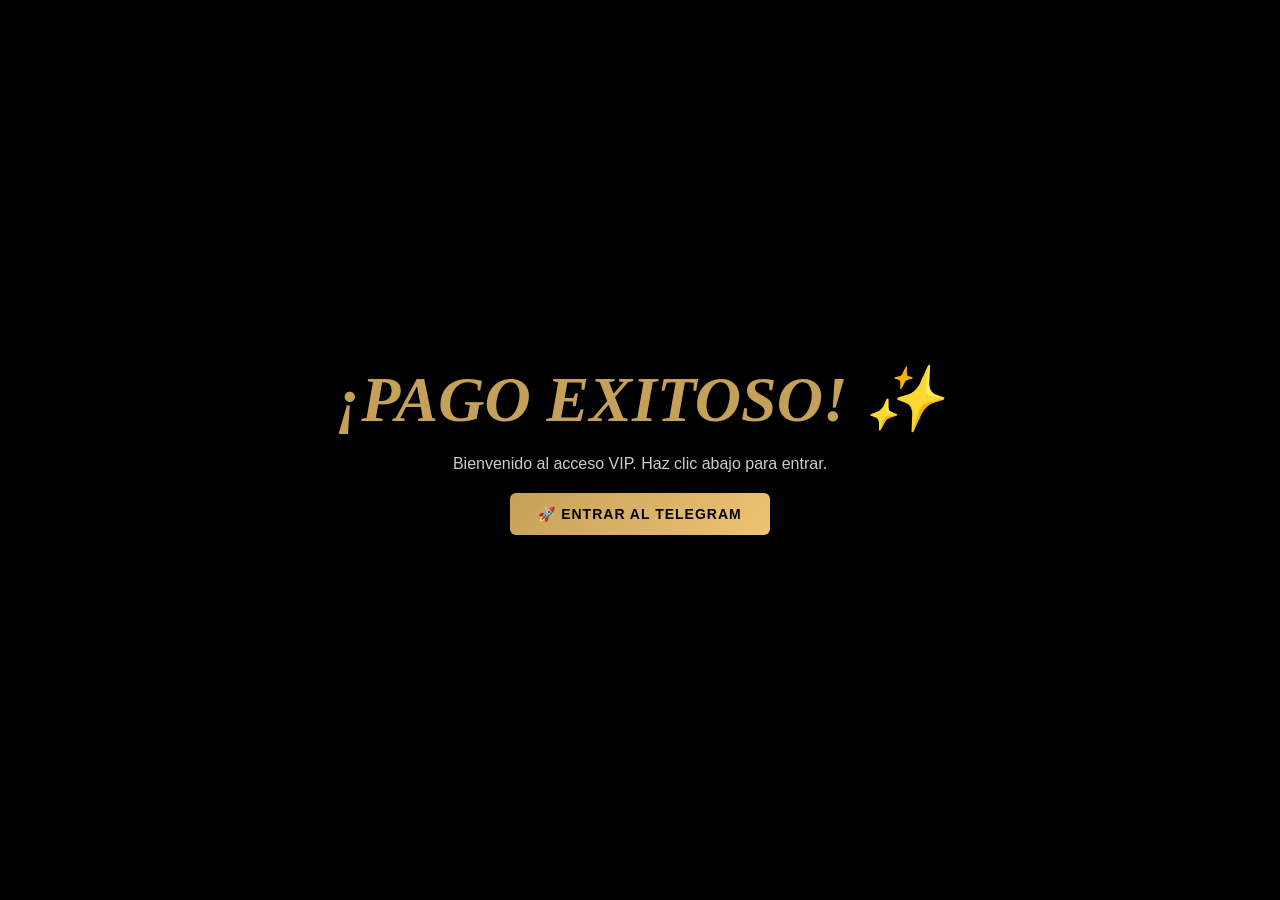
==== gracias.html @ d8bb5eb7 "Create gracias.html" ====
<!DOCTYPE html>
<html lang="es">
<head>
    <meta charset="UTF-8">
    <meta name="viewport" content="width=device-width, initial-scale=1.0">
    <title>Acceso Confirmado</title>
    <link rel="stylesheet" href="style.css">
</head>

<body style="display:flex; justify-content:center; align-items:center; height:100vh; text-align:center;">

    <div>
        <h1 class="gold-italic">¡PAGO EXITOSO! ✨</h1>

        <p style="color:#ccc; margin:20px 0;">
            Bienvenido al acceso VIP. Haz clic abajo para entrar.
        </p>

        <a href="https://t.me/+fI2PpCrHjd82ODEx" class="btn-main">
            🚀 ENTRAR AL TELEGRAM
        </a>
    </div>

</body>
</html>
---- style.css ----
* { margin: 0; padding: 0; box-sizing: border-box; }

/* VARIABLES (CLAVE PARA CONSISTENCIA) */
:root {
    --gold: #c5a059;
    --gold-light: #eec373;
    --bg-black: #000;
    --bg-dark: #0a0a0a;
    --text-gray: #bfbfbf;
}

/* BASE */
body { 
    background-color: var(--bg-black); 
    color: white; 
    font-family: 'Montserrat', sans-serif; 
    scroll-behavior: smooth;
}

/* HERO */
.hero {
    background: linear-gradient(rgba(0,0,0,0.55), rgba(0,0,0,0.75)), 
                url('./fondopagina.jpeg') center/cover no-repeat;
    height: 100vh;
    display: flex;
    flex-direction: column;
    align-items: center;
    justify-content: center;
    text-align: center;
    padding: 20px;
}

/* TEXTOS */
.pre-title { 
    color: var(--gold); 
    letter-spacing: 4px; 
    font-size: 13px; 
    margin-bottom: 20px; 
    font-weight: bold; 
}

h1 { 
    font-family: 'Playfair Display', serif; 
    font-size: clamp(2.5rem, 6vw, 4rem);
    line-height: 1.1; 
    margin-bottom: 20px; 
}

.white-text { color: #fff; }

.gold-italic { 
    color: var(--gold); 
    font-style: italic; 
    font-family: 'Playfair Display', serif; 
}

.tagline { 
    font-size: 18px; 
    max-width: 700px; 
    color: #d1d1d1; /* gris elegante */
    margin-bottom: 30px; 
    font-weight: 300; 
    font-family: 'Playfair Display', serif; /* tipografía más premium */
    letter-spacing: 0.5px;
}

/* BOTÓN PRINCIPAL */
.btn-main {
    display: inline-flex;
    justify-content: center;
    align-items: center;
    gap: 8px;
    line-height: 1;


    width: auto;
    margin: 0 auto;

    background: linear-gradient(135deg, var(--gold), var(--gold-light));
    color: black;

    padding: 14px 28px; /* 👈 más compacto */
    text-decoration: none;

    font-weight: bold;
    text-transform: uppercase;
    letter-spacing: 1px;
    font-size: 14px;

    border-radius: 6px;
    transition: all 0.3s ease;
}

.btn-main:hover {
    box-shadow: 0 0 30px rgba(197, 160, 89, 0.7);
    transform: translateY(-3px);
}

/* SECCIÓN FEATURES */
.features {
    display: flex;
    justify-content: center;
    gap: 30px;
    padding: 100px 20px;
    flex-wrap: wrap;
}

.feature-box {
    background: #111;
    padding: 40px;
    max-width: 300px;
    text-align: center;
    border: 1px solid rgba(197,160,89,0.1);
    transition: all 0.3s ease;
}

.feature-box:hover {
    border-color: var(--gold);
    transform: translateY(-5px);
}

.feature-box h3 {
    margin: 20px 0;
    font-family: 'Playfair Display', serif;
}

.feature-box p {
    color: var(--text-gray);
    font-size: 14px;
}

/* CHECKOUT */
.checkout-container { 
    background-color: var(--bg-black); 
    padding: 120px 20px; 
    display: flex; 
    justify-content: center; 
}

.checkout-box {
    background: var(--bg-dark);
    padding: 50px;
    border-radius: 10px;
    border: 1px solid rgba(197,160,89,0.2);
    width: 100%;
    max-width: 600px;
    display: flex;
    flex-direction: column;
}

/* TITULOS */
.panel-title { 
    font-family: 'Playfair Display', serif; 
    font-size: 38px; 
    margin-bottom: 15px; 
    text-align: center;
}

.panel-subtitle { 
    color: var(--text-gray); 
    margin-bottom: 40px; 
    text-align: center;
}

.gold-price { 
    color: var(--gold); 
    font-weight: bold; 
}

/* INPUTS */
.input-group { margin-bottom: 25px; }

.input-group label { 
    display: block; 
    font-size: 12px; 
    letter-spacing: 2px; 
    margin-bottom: 10px; 
    color: #aaa;
}

.input-group input {
    width: 100%;
    background-color: #111;
    border: 1px solid rgba(197,160,89,0.3);
    padding: 15px;
    color: #fff;
    outline: none;
    border-radius: 5px;
}

/* BOTÓN BASE (SE MANTIENE PARA OTROS USOS) */
.btn-step-1 {
    width: 100%;
}

/* 🔥 BOTÓN CORREGIDO */
#payBtn {
    display: inline-flex;
    justify-content: center;
    align-items: center;
    gap: 8px;

    width: auto !important;        /* 👈 rompe el 100% */
    margin: 25px auto 0;

    background: linear-gradient(135deg, #c5a059, #eec373);
    color: #000;
    border: none;

    padding: 12px 20px;
    font-weight: bold;
    letter-spacing: 1px;
    font-size: 13px;
    text-transform: uppercase;

    cursor: pointer;
    border-radius: 6px;
    transition: all 0.3s ease;
}

/* HOVER */
#payBtn:hover {
    box-shadow: 0 0 25px rgba(197, 160, 89, 0.6);
    transform: translateY(-2px);
}

/* ACTIVE */
#payBtn:active {
    transform: scale(0.98);
}

/* DISABLED */
#payBtn:disabled {
    background: #444;
    color: #aaa;
    cursor: not-allowed;
    box-shadow: none;
}
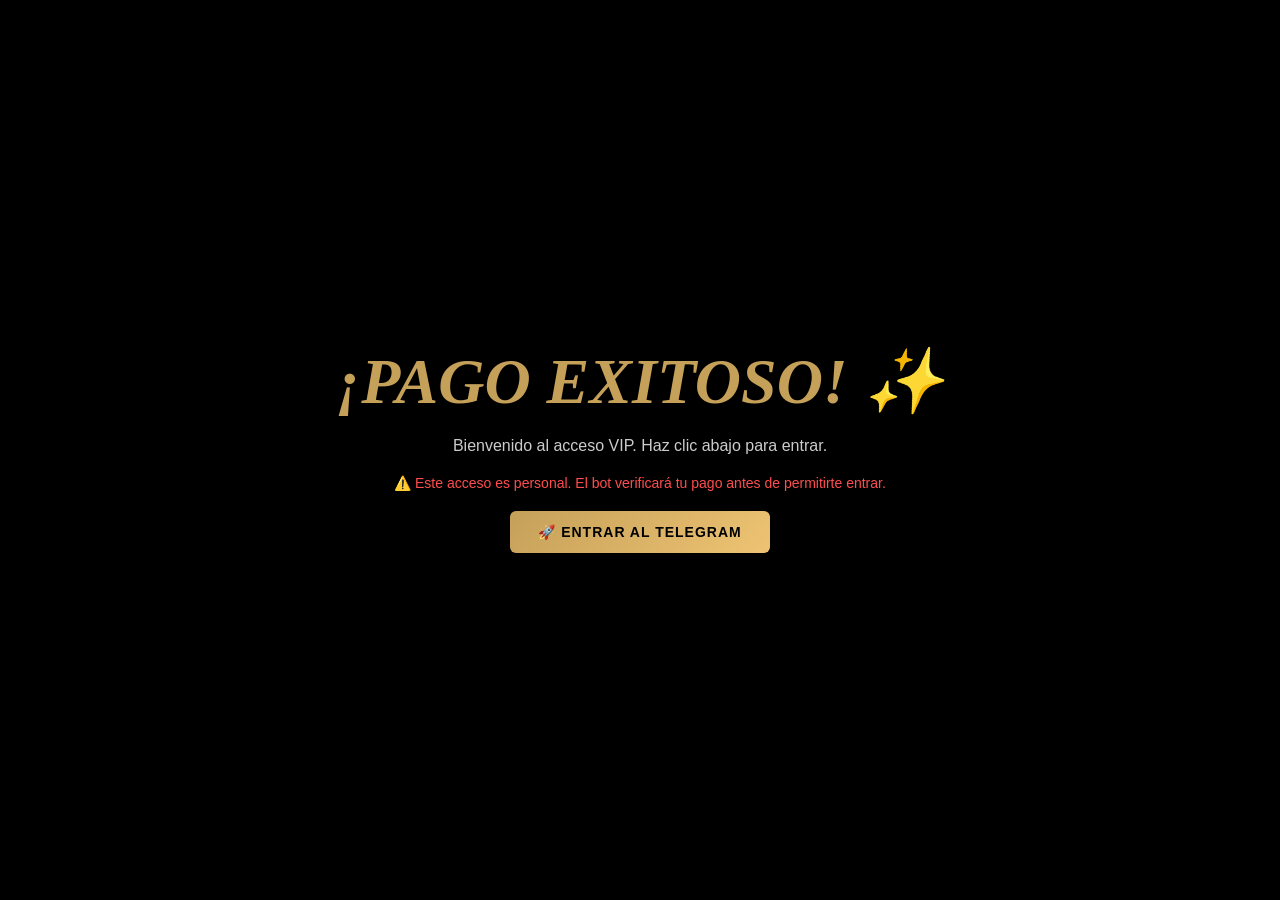
==== commit a1e02ddc: "Update gracias.html" ====
--- a/gracias.html
+++ b/gracias.html
@@ -15,8 +15,11 @@
         <p style="color:#ccc; margin:20px 0;">
             Bienvenido al acceso VIP. Haz clic abajo para entrar.
         </p>
-
-        <a href="https://t.me/+fI2PpCrHjd82ODEx" class="btn-main">
+ <!-- ⚠️ MENSAJE IMPORTANTE -->
+    <p style="color:#ff4d4d; font-size:14px; margin-bottom:20px;">
+        ⚠️ Este acceso es personal. El bot verificará tu pago antes de permitirte entrar.
+    </p>
+        <a href="https://t.me/+8_BzJZL6PrE4YjA5" class="btn-main">
             🚀 ENTRAR AL TELEGRAM
         </a>
     </div>
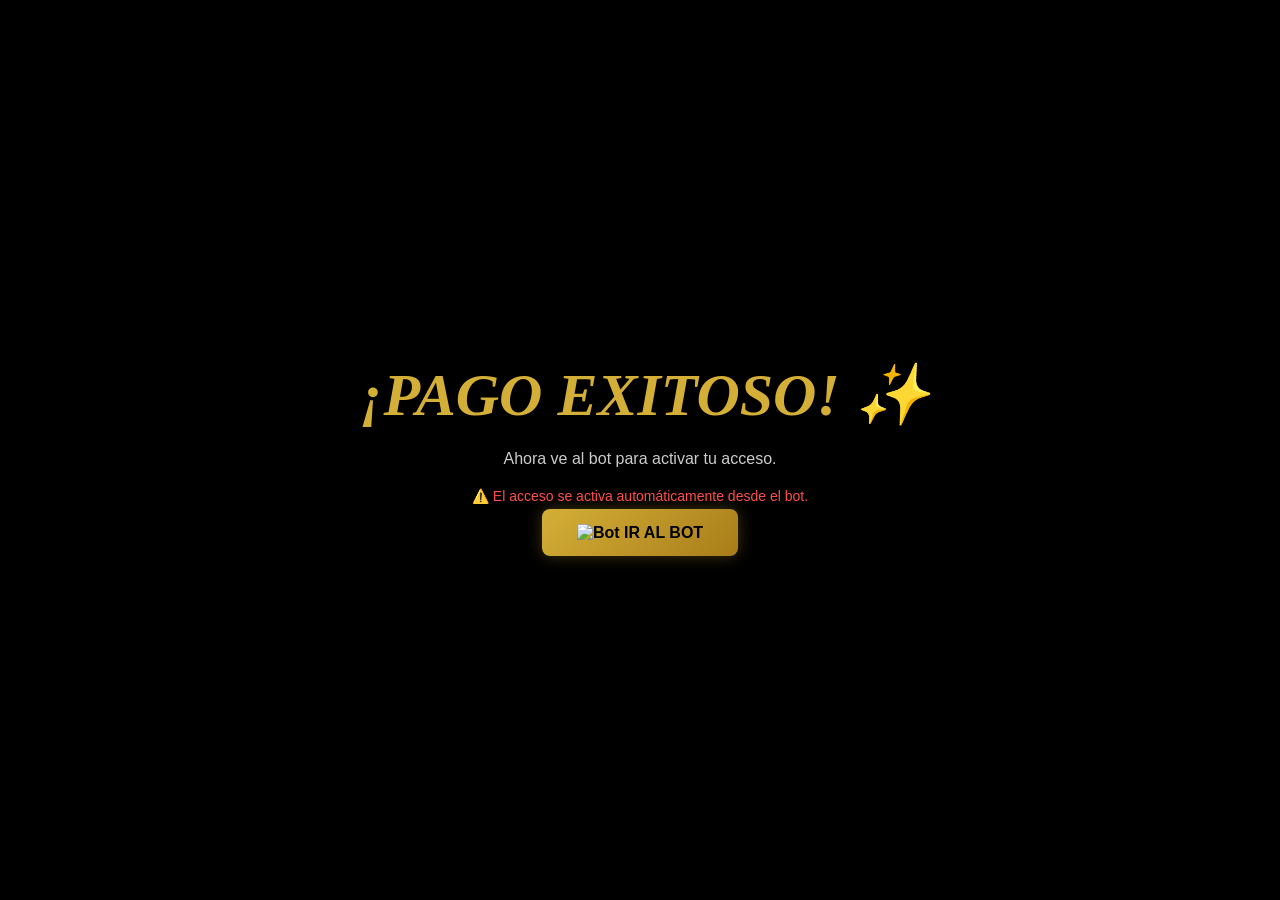
==== commit 8ea67f99: "Update gracias.html" ====
--- a/gracias.html
+++ b/gracias.html
@@ -13,15 +13,17 @@
         <h1 class="gold-italic">¡PAGO EXITOSO! ✨</h1>
 
         <p style="color:#ccc; margin:20px 0;">
-            Bienvenido al acceso VIP. Haz clic abajo para entrar.
+            Ahora ve al bot para activar tu acceso.
         </p>
- <!-- ⚠️ MENSAJE IMPORTANTE -->
-    <p style="color:#ff4d4d; font-size:14px; margin-bottom:20px;">
-        ⚠️ Este acceso es personal. El bot verificará tu pago antes de permitirte entrar.
-    </p>
-        <a href="https://t.me/+8_BzJZL6PrE4YjA5" class="btn-main">
-            🚀 ENTRAR AL TELEGRAM
-        </a>
+
+        <p style="color:#ff4d4d; font-size:14px; margin-bottom:20px;">
+            ⚠️ El acceso se activa automáticamente desde el bot.
+        </p>
+
+       <a href="https://t.me/CarolinaHerrera_VIP_bot" class="btn-main">
+    <img src="botardo.png" alt="Bot" class="icon-bot">
+    IR AL BOT
+</a>
     </div>
 
 </body>
--- a/style.css
+++ b/style.css
@@ -1,5 +1,8 @@
-* { margin: 0; padding: 0; box-sizing: border-box; }
-
+* {
+    margin: 0;
+    padding: 0;
+    box-sizing: border-box;
+}
 /* VARIABLES (CLAVE PARA CONSISTENCIA) */
 :root {
     --gold: #c5a059;
@@ -9,230 +12,235 @@
     --text-gray: #bfbfbf;
 }
 
-/* BASE */
-body { 
-    background-color: var(--bg-black); 
-    color: white; 
-    font-family: 'Montserrat', sans-serif; 
-    scroll-behavior: smooth;
+body {
+    background: #000;
+    color: #fff;
+    font-family: 'Inter', sans-serif;
+}
+
+/* NAVBAR */
+.navbar {
+    position: absolute;
+    top: 0;
+    width: 100%;
+    padding: 20px 50px;
+    display: flex;
+    align-items: center;
+    z-index: 10;
+    border-bottom: 1px solid #d4af3722;
+}
+
+.logo {
+    display: flex;
+    align-items: center;
+    gap: 10px;
+}
+
+.logo-ch {
+    font-family: 'Playfair Display', serif;
+    font-size: 26px;
+    font-weight: 700;
+    letter-spacing: 2px;
+    color: #d4af37;
+    border: 1px solid #d4af37;
+    padding: 6px 12px;
+    border-radius: 6px;
+    box-shadow: 0 0 10px rgba(212,175,55,0.2);
+    
+}
+
+.logo-text {
+    font-size: 14px;
+    letter-spacing: 1px;
+}
+
+.logo-text b {
+    color: #d4af37;
 }
 
 /* HERO */
 .hero {
-    background: linear-gradient(rgba(0,0,0,0.55), rgba(0,0,0,0.75)), 
-                url('./fondopagina.jpeg') center/cover no-repeat;
     height: 100vh;
+    background: url("./FONDOPREMIUM.png") center/cover no-repeat;
+    position: relative;
+}
+
+.overlay {
+    background: linear-gradient(to bottom, rgba(0,0,0,0.6), #000);
+    backdrop-filter: blur(2px);
+    height: 100%;
     display: flex;
     flex-direction: column;
-    align-items: center;
     justify-content: center;
+    align-items: center;
     text-align: center;
-    padding: 20px;
-}
-
-/* TEXTOS */
-.pre-title { 
-    color: var(--gold); 
-    letter-spacing: 4px; 
-    font-size: 13px; 
-    margin-bottom: 20px; 
-    font-weight: bold; 
-}
-
-h1 { 
-    font-family: 'Playfair Display', serif; 
-    font-size: clamp(2.5rem, 6vw, 4rem);
-    line-height: 1.1; 
-    margin-bottom: 20px; 
-}
-
-.white-text { color: #fff; }
-
-.gold-italic { 
-    color: var(--gold); 
-    font-style: italic; 
-    font-family: 'Playfair Display', serif; 
-}
-
-.tagline { 
-    font-size: 18px; 
-    max-width: 700px; 
-    color: #d1d1d1; /* gris elegante */
-    margin-bottom: 30px; 
-    font-weight: 300; 
-    font-family: 'Playfair Display', serif; /* tipografía más premium */
-    letter-spacing: 0.5px;
-}
-
-/* BOTÓN PRINCIPAL */
+}
+
+.pre-title {
+    color: #caa55b;
+    letter-spacing: 3px;
+    font-size: 12px;
+    margin-bottom: 15px;
+}
+
+h1 {
+    font-family: 'Playfair Display', serif;
+    font-size: 60px;
+}
+
+.gold-italic {
+    color: #d4af37;
+    font-style: italic;
+    margin-left: 10px;
+}
+
+.tagline {
+    margin-top: 15px;
+    color: #ccc;
+}
+
+/* BOTÓN PRO */
 .btn-main {
-    display: inline-flex;
-    justify-content: center;
-    align-items: center;
-    gap: 8px;
-    line-height: 1;
-
-
-    width: auto;
-    margin: 0 auto;
-
-    background: linear-gradient(135deg, var(--gold), var(--gold-light));
-    color: black;
-
-    padding: 14px 28px; /* 👈 más compacto */
+    margin-top: 25px;
+    padding: 15px 35px;
+    background: linear-gradient(135deg, #d4af37, #a87d1a);
+    color: #000;
+    border-radius: 8px;
+    font-weight: bold;
     text-decoration: none;
-
-    font-weight: bold;
-    text-transform: uppercase;
-    letter-spacing: 1px;
-    font-size: 14px;
-
-    border-radius: 6px;
-    transition: all 0.3s ease;
+    transition: 0.3s;
+    box-shadow: 0 0 15px rgba(212,175,55,0.3);
 }
 
 .btn-main:hover {
-    box-shadow: 0 0 30px rgba(197, 160, 89, 0.7);
-    transform: translateY(-3px);
-}
-
-/* SECCIÓN FEATURES */
+    transform: scale(1.07);
+    box-shadow: 0 0 25px rgba(212,175,55,0.6);
+}
+
+/* TELEGRAM */
+.telegram-icon svg {
+    width: 18px;
+    vertical-align: middle;
+    margin-right: 8px;
+}
+
+.note {
+    margin-top: 20px;
+    color: #aaa;
+}
+
+/* FEATURES */
 .features {
     display: flex;
     justify-content: center;
     gap: 30px;
-    padding: 100px 20px;
+    padding: 80px 20px;
     flex-wrap: wrap;
 }
 
 .feature-box {
-    background: #111;
+    background: #0b0b0b;
+    border: 1px solid rgba(212,175,55,0.2);
+    padding: 30px;
+    width: 260px;
+    border-radius: 12px;
+    transition: 0.3s;
+    text-align: center; /* 🔥 CENTRA TODO */
+}
+.feature-box h3 {
+    margin-top: 10px;
+    margin-bottom: 8px;
+}
+
+.feature-box p {
+    color: #aaa;
+    font-size: 14px;
+}
+
+.feature-box:hover {
+    transform: translateY(-8px);
+    box-shadow: 0 0 20px rgba(212,175,55,0.2);
+}
+
+/* CHECKOUT */
+.checkout-container {
+    display: flex;
+    justify-content: center;
     padding: 40px;
-    max-width: 300px;
+}
+
+.checkout-box {
+    background: #0b0b0b;
+    border: 1px solid rgba(212,175,55,0.3);
+    padding: 40px;
+    width: 600px;
     text-align: center;
-    border: 1px solid rgba(197,160,89,0.1);
-    transition: all 0.3s ease;
-}
-
-.feature-box:hover {
-    border-color: var(--gold);
-    transform: translateY(-5px);
-}
-
-.feature-box h3 {
-    margin: 20px 0;
+    border-radius: 15px;
+    box-shadow: 0 0 30px rgba(0,0,0,0.8);
+}
+
+/* CORONA */
+.crown {
+    font-size: 28px;
+    margin-bottom: 10px;
+}
+
+/* TEXTO */
+.panel-title {
     font-family: 'Playfair Display', serif;
-}
-
-.feature-box p {
-    color: var(--text-gray);
+    font-size: 32px;
+}
+
+.gold-price {
+    color: #d4af37;
+    font-weight: bold;
+}
+/* BENEFICIOS */
+.benefits {
+    margin-top: 30px;
+    display: flex;
+    justify-content: space-between;
+    align-items: center;
+    gap: 20px;
+    flex-wrap: nowrap; /* 🔥 NO SE BAJAN */
+}
+/* ICONOS GENERALES */
+.icon-img {
+    width: 40px;
+    display: block;
+    margin: 0 auto 15px; /* 🔥 CENTRADO PERFECTO */
+}
+
+.icon-inline {
+    width: 18px;
+    vertical-align: middle;
+    margin-right: 8px;
+}
+
+/* CORONA */
+.icon-crown {
+    width: 30px;
+    display: block;
+    margin: 0 auto 10px;
+}
+
+/* BENEFICIOS ICONOS */
+.benefits img {
+    width: 28px; /* 🔥 MÁS GRANDES */
+    height: 28px;
+}
+/* TEXTO BENEFICIOS */
+.benefits span {
+    display: flex;
+    align-items: center;
+    gap: 6px; /* 🔥 separación uniforme */
     font-size: 14px;
+    white-space: nowrap; /* 🔥 evita que se parta en 2 líneas */
 }
 
 /* CHECKOUT */
-.checkout-container { 
-    background-color: var(--bg-black); 
-    padding: 120px 20px; 
-    display: flex; 
-    justify-content: center; 
-}
-
-.checkout-box {
-    background: var(--bg-dark);
-    padding: 50px;
-    border-radius: 10px;
-    border: 1px solid rgba(197,160,89,0.2);
-    width: 100%;
-    max-width: 600px;
-    display: flex;
-    flex-direction: column;
-}
-
-/* TITULOS */
-.panel-title { 
-    font-family: 'Playfair Display', serif; 
-    font-size: 38px; 
-    margin-bottom: 15px; 
-    text-align: center;
-}
-
-.panel-subtitle { 
-    color: var(--text-gray); 
-    margin-bottom: 40px; 
-    text-align: center;
-}
-
-.gold-price { 
-    color: var(--gold); 
-    font-weight: bold; 
-}
-
-/* INPUTS */
-.input-group { margin-bottom: 25px; }
-
-.input-group label { 
-    display: block; 
-    font-size: 12px; 
-    letter-spacing: 2px; 
-    margin-bottom: 10px; 
-    color: #aaa;
-}
-
-.input-group input {
-    width: 100%;
-    background-color: #111;
-    border: 1px solid rgba(197,160,89,0.3);
-    padding: 15px;
-    color: #fff;
-    outline: none;
-    border-radius: 5px;
-}
-
-/* BOTÓN BASE (SE MANTIENE PARA OTROS USOS) */
-.btn-step-1 {
-    width: 100%;
-}
-
-/* 🔥 BOTÓN CORREGIDO */
-#payBtn {
-    display: inline-flex;
-    justify-content: center;
-    align-items: center;
-    gap: 8px;
-
-    width: auto !important;        /* 👈 rompe el 100% */
-    margin: 25px auto 0;
-
-    background: linear-gradient(135deg, #c5a059, #eec373);
-    color: #000;
-    border: none;
-
-    padding: 12px 20px;
-    font-weight: bold;
-    letter-spacing: 1px;
-    font-size: 13px;
-    text-transform: uppercase;
-
-    cursor: pointer;
-    border-radius: 6px;
-    transition: all 0.3s ease;
-}
-
-/* HOVER */
-#payBtn:hover {
-    box-shadow: 0 0 25px rgba(197, 160, 89, 0.6);
-    transform: translateY(-2px);
-}
-
-/* ACTIVE */
-#payBtn:active {
-    transform: scale(0.98);
-}
-
-/* DISABLED */
-#payBtn:disabled {
-    background: #444;
-    color: #aaa;
-    cursor: not-allowed;
-    box-shadow: none;
-}
+.panel-subtitle {
+    margin-top: 10px;
+    font-size: 18px;
+    color: #ccc;
+}
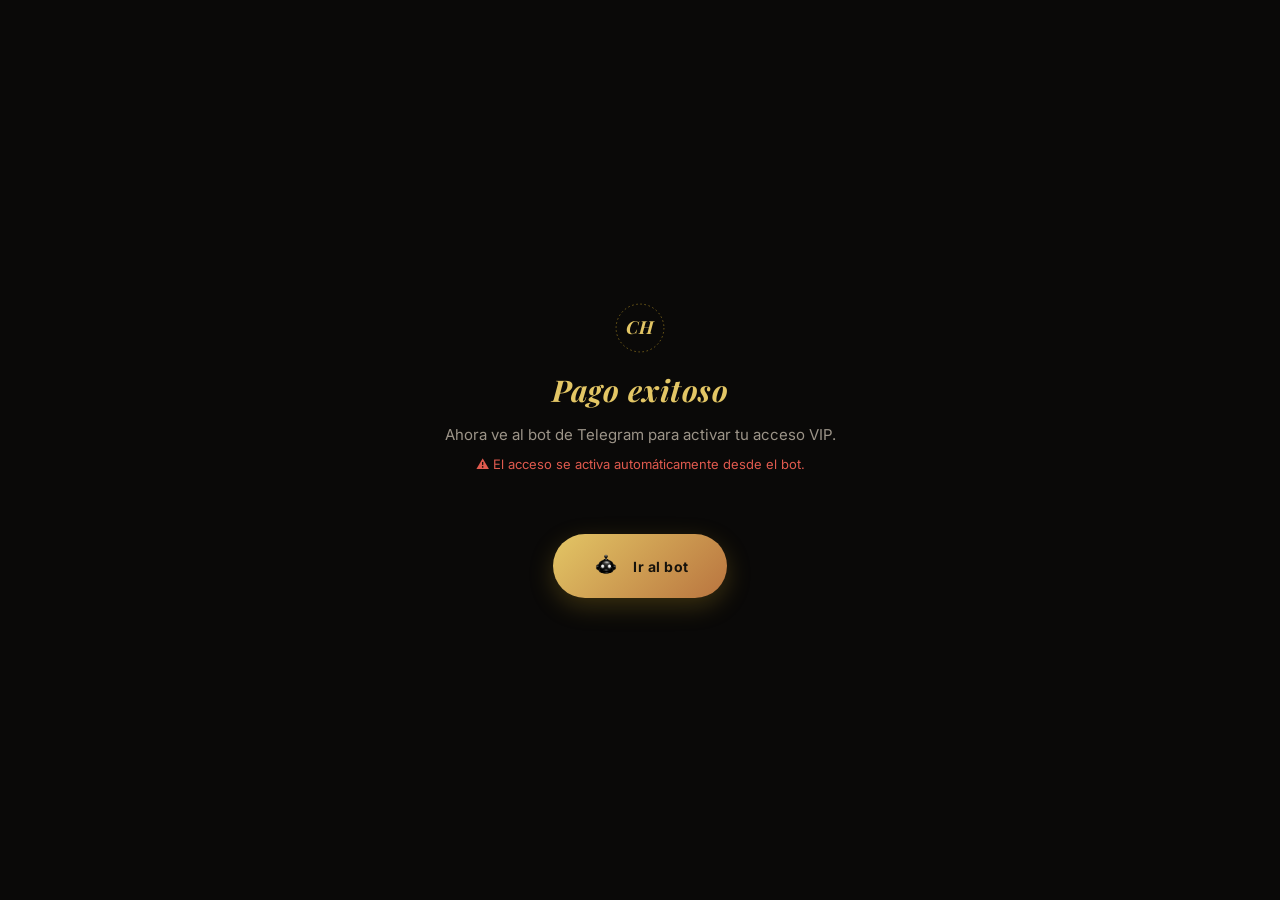
==== commit 76590aa5: "Mover archivos a la raíz" ====
--- a/gracias.html
+++ b/gracias.html
@@ -3,28 +3,61 @@
 <head>
     <meta charset="UTF-8">
     <meta name="viewport" content="width=device-width, initial-scale=1.0">
-    <title>Acceso Confirmado</title>
+    <title>Acceso confirmado · Carolina Herrera VIP</title>
+    <link href="https://fonts.googleapis.com/css2?family=Playfair+Display:ital,wght@0,700;1,600&family=Inter:wght@400;500;600&display=swap" rel="stylesheet">
     <link rel="stylesheet" href="style.css">
+    <style>
+        .thanks-wrap {
+            min-height: 100vh;
+            display: flex;
+            justify-content: center;
+            align-items: center;
+            text-align: center;
+            padding: 40px 24px;
+        }
+        .thanks-card {
+            max-width: 420px;
+        }
+        .thanks-icon {
+            width: 46px;
+            margin: 0 auto 22px;
+        }
+        .thanks-title {
+            font-family: var(--serif);
+            font-size: 30px;
+        }
+        .thanks-text {
+            color: var(--muted);
+            margin: 18px 0 8px;
+            font-size: 15px;
+        }
+        .thanks-warning {
+            color: var(--danger);
+            font-size: 13px;
+            margin-bottom: 26px;
+        }
+    </style>
 </head>
+<body>
 
-<body style="display:flex; justify-content:center; align-items:center; height:100vh; text-align:center;">
+<div class="thanks-wrap">
+    <div class="thanks-card">
+        <span class="seal" style="margin: 0 auto 20px; width:52px; height:52px; font-size:18px;">
+            <svg viewBox="0 0 100 100"><circle cx="50" cy="50" r="46" fill="none" stroke="#c9a227" stroke-width="1" stroke-dasharray="3 5"/></svg>
+            CH
+        </span>
 
-    <div>
-        <h1 class="gold-italic">¡PAGO EXITOSO! ✨</h1>
+        <h1 class="thanks-title gold-italic" style="margin-left:0;">Pago exitoso</h1>
 
-        <p style="color:#ccc; margin:20px 0;">
-            Ahora ve al bot para activar tu acceso.
-        </p>
+        <p class="thanks-text">Ahora ve al bot de Telegram para activar tu acceso VIP.</p>
+        <p class="thanks-warning">⚠ El acceso se activa automáticamente desde el bot.</p>
 
-        <p style="color:#ff4d4d; font-size:14px; margin-bottom:20px;">
-            ⚠️ El acceso se activa automáticamente desde el bot.
-        </p>
-
-       <a href="https://t.me/CarolinaHerrera_VIP_bot" class="btn-main">
-    <img src="botardo.png" alt="Bot" class="icon-bot">
-    IR AL BOT
-</a>
+        <a href="https://t.me/CarolinaHerrera_VIP_bot" class="btn-main">
+            <img src="botardo.png" alt="" class="icon-bot">
+            Ir al bot
+        </a>
     </div>
+</div>
 
 </body>
 </html>
--- a/style.css
+++ b/style.css
@@ -1,246 +1,612 @@
-* {
-    margin: 0;
-    padding: 0;
-    box-sizing: border-box;
-}
-/* VARIABLES (CLAVE PARA CONSISTENCIA) */
-:root {
-    --gold: #c5a059;
-    --gold-light: #eec373;
-    --bg-black: #000;
-    --bg-dark: #0a0a0a;
-    --text-gray: #bfbfbf;
-}
-
-body {
-    background: #000;
-    color: #fff;
-    font-family: 'Inter', sans-serif;
-}
-
-/* NAVBAR */
-.navbar {
-    position: absolute;
-    top: 0;
-    width: 100%;
-    padding: 20px 50px;
-    display: flex;
-    align-items: center;
-    z-index: 10;
-    border-bottom: 1px solid #d4af3722;
-}
-
-.logo {
-    display: flex;
-    align-items: center;
-    gap: 10px;
-}
-
-.logo-ch {
-    font-family: 'Playfair Display', serif;
-    font-size: 26px;
-    font-weight: 700;
-    letter-spacing: 2px;
-    color: #d4af37;
-    border: 1px solid #d4af37;
-    padding: 6px 12px;
-    border-radius: 6px;
-    box-shadow: 0 0 10px rgba(212,175,55,0.2);
-    
-}
-
-.logo-text {
-    font-size: 14px;
-    letter-spacing: 1px;
-}
-
-.logo-text b {
-    color: #d4af37;
-}
-
-/* HERO */
-.hero {
-    height: 100vh;
-    background: url("./FONDOPREMIUM.png") center/cover no-repeat;
-    position: relative;
-}
-
-.overlay {
-    background: linear-gradient(to bottom, rgba(0,0,0,0.6), #000);
-    backdrop-filter: blur(2px);
-    height: 100%;
-    display: flex;
-    flex-direction: column;
-    justify-content: center;
-    align-items: center;
-    text-align: center;
-}
-
-.pre-title {
-    color: #caa55b;
-    letter-spacing: 3px;
-    font-size: 12px;
-    margin-bottom: 15px;
-}
-
-h1 {
-    font-family: 'Playfair Display', serif;
-    font-size: 60px;
-}
-
-.gold-italic {
-    color: #d4af37;
-    font-style: italic;
-    margin-left: 10px;
-}
-
-.tagline {
-    margin-top: 15px;
-    color: #ccc;
-}
-
-/* BOTÓN PRO */
-.btn-main {
-    margin-top: 25px;
-    padding: 15px 35px;
-    background: linear-gradient(135deg, #d4af37, #a87d1a);
-    color: #000;
-    border-radius: 8px;
-    font-weight: bold;
-    text-decoration: none;
-    transition: 0.3s;
-    box-shadow: 0 0 15px rgba(212,175,55,0.3);
-}
-
-.btn-main:hover {
-    transform: scale(1.07);
-    box-shadow: 0 0 25px rgba(212,175,55,0.6);
-}
-
-/* TELEGRAM */
-.telegram-icon svg {
-    width: 18px;
-    vertical-align: middle;
-    margin-right: 8px;
-}
-
-.note {
-    margin-top: 20px;
-    color: #aaa;
-}
-
-/* FEATURES */
-.features {
-    display: flex;
-    justify-content: center;
-    gap: 30px;
-    padding: 80px 20px;
-    flex-wrap: wrap;
-}
-
-.feature-box {
-    background: #0b0b0b;
-    border: 1px solid rgba(212,175,55,0.2);
-    padding: 30px;
-    width: 260px;
-    border-radius: 12px;
-    transition: 0.3s;
-    text-align: center; /* 🔥 CENTRA TODO */
-}
-.feature-box h3 {
-    margin-top: 10px;
-    margin-bottom: 8px;
-}
-
-.feature-box p {
-    color: #aaa;
-    font-size: 14px;
-}
-
-.feature-box:hover {
-    transform: translateY(-8px);
-    box-shadow: 0 0 20px rgba(212,175,55,0.2);
-}
-
-/* CHECKOUT */
-.checkout-container {
-    display: flex;
-    justify-content: center;
-    padding: 40px;
-}
-
-.checkout-box {
-    background: #0b0b0b;
-    border: 1px solid rgba(212,175,55,0.3);
-    padding: 40px;
-    width: 600px;
-    text-align: center;
-    border-radius: 15px;
-    box-shadow: 0 0 30px rgba(0,0,0,0.8);
-}
-
-/* CORONA */
-.crown {
-    font-size: 28px;
-    margin-bottom: 10px;
-}
-
-/* TEXTO */
-.panel-title {
-    font-family: 'Playfair Display', serif;
-    font-size: 32px;
-}
-
-.gold-price {
-    color: #d4af37;
-    font-weight: bold;
-}
-/* BENEFICIOS */
-.benefits {
-    margin-top: 30px;
-    display: flex;
-    justify-content: space-between;
-    align-items: center;
-    gap: 20px;
-    flex-wrap: nowrap; /* 🔥 NO SE BAJAN */
-}
-/* ICONOS GENERALES */
-.icon-img {
-    width: 40px;
-    display: block;
-    margin: 0 auto 15px; /* 🔥 CENTRADO PERFECTO */
-}
-
-.icon-inline {
-    width: 18px;
-    vertical-align: middle;
-    margin-right: 8px;
-}
-
-/* CORONA */
-.icon-crown {
-    width: 30px;
-    display: block;
-    margin: 0 auto 10px;
-}
-
-/* BENEFICIOS ICONOS */
-.benefits img {
-    width: 28px; /* 🔥 MÁS GRANDES */
-    height: 28px;
-}
-/* TEXTO BENEFICIOS */
-.benefits span {
-    display: flex;
-    align-items: center;
-    gap: 6px; /* 🔥 separación uniforme */
-    font-size: 14px;
-    white-space: nowrap; /* 🔥 evita que se parta en 2 líneas */
-}
-
-/* CHECKOUT */
-.panel-subtitle {
-    margin-top: 10px;
-    font-size: 18px;
-    color: #ccc;
-}
+/* ============================================
+   CAROLINA MARGARITA · VIP
+   ============================================ */
+
+:root {
+  --bg: #0a0908;
+  --panel: #14110d;
+  --panel-line: rgba(201, 162, 39, 0.18);
+  --gold: #c9a227;
+  --gold-soft: #e3c665;
+  --champagne: #efe0b8;
+  --copper: #b9743f;
+  --ink: #f3ede0;
+  --muted: #9c9488;
+  --danger: #e05a4e;
+  --radius: 14px;
+  --serif: 'Playfair Display', serif;
+  --sans: 'Inter', sans-serif;
+}
+
+* {
+  margin: 0;
+  padding: 0;
+  box-sizing: border-box;
+}
+
+html {
+  scroll-behavior: smooth;
+}
+
+body {
+  background: var(--bg);
+  color: var(--ink);
+  font-family: var(--sans);
+  line-height: 1.5;
+  overflow-x: hidden;
+}
+
+img {
+  max-width: 100%;
+}
+
+a {
+  color: inherit;
+}
+
+.eyebrow {
+  display: inline-flex;
+  align-items: center;
+  gap: 10px;
+  font-size: 11px;
+  letter-spacing: 4px;
+  text-transform: uppercase;
+  color: var(--gold-soft);
+}
+
+.eyebrow::before,
+.eyebrow::after {
+  content: '';
+  width: 22px;
+  height: 1px;
+  background: linear-gradient(90deg, transparent, var(--gold), transparent);
+}
+
+/* ============ STITCH DIVIDER (signature element) ============ */
+.stitch-divider {
+  width: 100%;
+  height: 22px;
+  display: block;
+}
+
+.stitch-divider svg {
+  width: 100%;
+  height: 100%;
+  display: block;
+}
+
+/* ============ NAVBAR ============ */
+.navbar {
+  position: fixed;
+  top: 0;
+  left: 0;
+  width: 100%;
+  padding: 18px 6vw;
+  display: flex;
+  align-items: center;
+  justify-content: space-between;
+  z-index: 100;
+  background: transparent;
+  border-bottom: 1px solid transparent;
+  transition: background 0.4s ease, border-color 0.4s ease, padding 0.4s ease;
+}
+
+.navbar.scrolled {
+  background: rgba(10, 9, 8, 0.85);
+  backdrop-filter: blur(14px);
+  border-bottom: 1px solid var(--panel-line);
+  padding: 12px 6vw;
+}
+
+.logo {
+  display: flex;
+  align-items: center;
+  gap: 12px;
+}
+
+.seal {
+  position: relative;
+  width: 42px;
+  height: 42px;
+  flex-shrink: 0;
+  display: flex;
+  align-items: center;
+  justify-content: center;
+  border-radius: 50%;
+  font-family: var(--serif);
+  font-style: italic;
+  font-weight: 700;
+  font-size: 15px;
+  color: var(--gold-soft);
+  letter-spacing: 1px;
+}
+
+.seal svg {
+  position: absolute;
+  inset: 0;
+  width: 100%;
+  height: 100%;
+  animation: spin 22s linear infinite;
+}
+
+@keyframes spin {
+  to { transform: rotate(360deg); }
+}
+
+.logo-text {
+  font-size: 12px;
+  letter-spacing: 2.5px;
+  color: var(--muted);
+}
+
+.logo-text b {
+  color: var(--gold-soft);
+  font-weight: 600;
+}
+
+.nav-cta {
+  display: none;
+  font-size: 12px;
+  letter-spacing: 1px;
+  padding: 10px 20px;
+  border: 1px solid var(--gold);
+  border-radius: 100px;
+  color: var(--gold-soft);
+  text-decoration: none;
+  transition: 0.3s;
+}
+
+.nav-cta:hover {
+  background: var(--gold);
+  color: #0a0908;
+}
+
+@media (min-width: 720px) {
+  .nav-cta { display: inline-block; }
+}
+
+/* ============ HERO ============ */
+.hero {
+  min-height: 100vh;
+  background: url("fondo-premium.jpg") center/cover no-repeat;
+  position: relative;
+}
+
+.overlay {
+  background: linear-gradient(180deg, rgba(10,9,8,0.55) 0%, rgba(10,9,8,0.75) 55%, var(--bg) 100%);
+  min-height: 100vh;
+  display: flex;
+  flex-direction: column;
+  justify-content: center;
+  align-items: center;
+  text-align: center;
+  padding: 140px 24px 80px;
+}
+
+.pre-title {
+  margin-bottom: 22px;
+}
+
+h1 {
+  font-family: var(--serif);
+  font-weight: 700;
+  font-size: clamp(38px, 7vw, 68px);
+  line-height: 1.08;
+  letter-spacing: 0.5px;
+}
+
+.white-text {
+  color: var(--ink);
+}
+
+.gold-italic {
+  color: var(--gold-soft);
+  font-style: italic;
+  margin-left: 12px;
+}
+
+.tagline {
+  margin-top: 22px;
+  max-width: 480px;
+  color: var(--muted);
+  font-size: 16px;
+}
+
+.btn-main {
+  margin-top: 34px;
+  padding: 17px 38px;
+  background: linear-gradient(135deg, var(--gold-soft), var(--copper));
+  color: #17130c;
+  border-radius: 100px;
+  font-weight: 700;
+  font-size: 14px;
+  letter-spacing: 0.5px;
+  text-decoration: none;
+  transition: transform 0.3s ease, box-shadow 0.3s ease;
+  box-shadow: 0 8px 24px rgba(201, 162, 39, 0.25);
+  display: inline-flex;
+  align-items: center;
+  justify-content: center;
+  gap: 12px;
+}
+
+.btn-main:hover {
+  transform: translateY(-3px) scale(1.02);
+  box-shadow: 0 14px 34px rgba(201, 162, 39, 0.4);
+}
+
+.btn-main:active {
+  transform: translateY(0) scale(0.99);
+}
+
+.note {
+  margin-top: 22px;
+  color: var(--muted);
+  font-size: 13px;
+  display: inline-flex;
+  align-items: center;
+  gap: 8px;
+}
+
+.scroll-cue {
+  margin-top: 56px;
+  display: flex;
+  flex-direction: column;
+  align-items: center;
+  gap: 8px;
+  color: var(--muted);
+  font-size: 10px;
+  letter-spacing: 3px;
+  text-transform: uppercase;
+  animation: float 2.4s ease-in-out infinite;
+}
+
+.scroll-cue span {
+  width: 1px;
+  height: 26px;
+  background: linear-gradient(180deg, var(--gold), transparent);
+}
+
+@keyframes float {
+  0%, 100% { transform: translateY(0); opacity: 0.6; }
+  50% { transform: translateY(6px); opacity: 1; }
+}
+
+/* ============ TRUST BAR ============ */
+.trust-bar {
+  display: flex;
+  flex-wrap: wrap;
+  justify-content: center;
+  gap: 12px 40px;
+  padding: 30px 20px;
+  background: var(--panel);
+  border-top: 1px solid var(--panel-line);
+  border-bottom: 1px solid var(--panel-line);
+}
+
+.trust-bar span {
+  font-size: 12px;
+  letter-spacing: 1px;
+  color: var(--muted);
+  display: flex;
+  align-items: center;
+  gap: 8px;
+}
+
+.trust-bar span::before {
+  content: '';
+  width: 5px;
+  height: 5px;
+  border-radius: 50%;
+  background: var(--gold);
+}
+
+/* ============ SECTION HEADINGS ============ */
+.section-head {
+  text-align: center;
+  max-width: 560px;
+  margin: 0 auto 50px;
+  padding: 0 20px;
+}
+
+.section-head h2 {
+  font-family: var(--serif);
+  font-size: clamp(26px, 4vw, 36px);
+  margin-top: 14px;
+}
+
+.section-head p {
+  margin-top: 12px;
+  color: var(--muted);
+  font-size: 14px;
+}
+
+/* ============ FEATURES ============ */
+.features-wrap {
+  padding: 100px 20px 90px;
+  max-width: 1080px;
+  margin: 0 auto;
+}
+
+.features {
+  display: grid;
+  grid-template-columns: repeat(auto-fit, minmax(240px, 1fr));
+  gap: 24px;
+}
+
+.feature-box {
+  background: var(--panel);
+  border: 1px solid var(--panel-line);
+  padding: 36px 28px;
+  border-radius: var(--radius);
+  text-align: center;
+  transition: transform 0.35s ease, border-color 0.35s ease, box-shadow 0.35s ease;
+  opacity: 0;
+  transform: translateY(24px);
+}
+
+.feature-box.in-view {
+  opacity: 1;
+  transform: translateY(0);
+}
+
+.feature-box:hover {
+  transform: translateY(-8px);
+  border-color: rgba(201, 162, 39, 0.5);
+  box-shadow: 0 16px 40px rgba(0,0,0,0.4);
+}
+
+.feature-box h3 {
+  font-family: var(--serif);
+  font-size: 19px;
+  margin-bottom: 10px;
+  font-weight: 600;
+}
+
+.feature-box p {
+  color: var(--muted);
+  font-size: 14px;
+}
+
+/* ============ FAQ ============ */
+.faq-wrap {
+  padding: 90px 20px;
+  max-width: 720px;
+  margin: 0 auto;
+}
+
+.faq-item {
+  border-bottom: 1px solid var(--panel-line);
+}
+
+.faq-item summary {
+  cursor: pointer;
+  list-style: none;
+  padding: 22px 4px;
+  display: flex;
+  justify-content: space-between;
+  align-items: center;
+  font-family: var(--serif);
+  font-size: 16px;
+  color: var(--ink);
+}
+
+.faq-item summary::-webkit-details-marker {
+  display: none;
+}
+
+.faq-item summary::after {
+  content: '+';
+  font-size: 20px;
+  color: var(--gold-soft);
+  transition: transform 0.3s ease;
+  flex-shrink: 0;
+  margin-left: 20px;
+}
+
+.faq-item[open] summary::after {
+  transform: rotate(135deg);
+}
+
+.faq-item p {
+  padding: 0 4px 22px;
+  color: var(--muted);
+  font-size: 14px;
+  max-width: 600px;
+}
+
+/* ============ CHECKOUT ============ */
+.checkout-container {
+  display: flex;
+  justify-content: center;
+  padding: 30px 20px 120px;
+}
+
+.checkout-box {
+  position: relative;
+  background: linear-gradient(180deg, var(--panel), #0d0b08);
+  border: 1px solid rgba(201, 162, 39, 0.35);
+  padding: 46px 40px;
+  width: 100%;
+  max-width: 560px;
+  text-align: center;
+  border-radius: 20px;
+  box-shadow: 0 30px 70px rgba(0,0,0,0.55);
+}
+
+.badge-limited {
+  position: absolute;
+  top: -14px;
+  left: 50%;
+  transform: translateX(-50%);
+  background: var(--gold);
+  color: #17130c;
+  font-size: 11px;
+  font-weight: 700;
+  letter-spacing: 1px;
+  padding: 7px 18px;
+  border-radius: 100px;
+  white-space: nowrap;
+}
+
+.icon-crown {
+  width: 34px;
+  display: block;
+  margin: 6px auto 14px;
+}
+
+.panel-title {
+  font-family: var(--serif);
+  font-size: 30px;
+}
+
+.panel-subtitle {
+  margin-top: 12px;
+  font-size: 17px;
+  color: var(--muted);
+}
+
+.gold-price {
+  color: var(--gold-soft);
+  font-weight: 700;
+  font-size: 20px;
+}
+
+.gold-price small {
+  font-size: 12px;
+  color: var(--muted);
+  font-weight: 400;
+}
+
+.subscription-info {
+  margin-top: 24px;
+  padding-top: 24px;
+  border-top: 1px solid var(--panel-line);
+  text-align: left;
+  color: var(--muted);
+  font-size: 13px;
+  display: flex;
+  flex-direction: column;
+  gap: 10px;
+}
+
+.subscription-info li {
+  list-style: none;
+  padding-left: 22px;
+  position: relative;
+}
+
+.subscription-info li::before {
+  content: '✓';
+  position: absolute;
+  left: 0;
+  color: var(--gold-soft);
+}
+
+.benefits {
+  margin-top: 30px;
+  display: flex;
+  justify-content: space-between;
+  align-items: flex-start;
+  gap: 14px;
+  flex-wrap: wrap;
+}
+
+.benefits span {
+  flex: 1 1 140px;
+  display: flex;
+  flex-direction: column;
+  align-items: center;
+  gap: 8px;
+  font-size: 12.5px;
+  color: var(--muted);
+  text-align: center;
+}
+
+.benefits img {
+  width: 26px;
+  height: 26px;
+}
+
+.checkout-box .btn-main {
+  margin-top: 34px;
+  width: 100%;
+}
+
+/* ============ ICONS ============ */
+.icon-img {
+  width: 34px;
+  display: block;
+  margin: 0 auto 16px;
+}
+
+.icon-inline {
+  width: 17px;
+  vertical-align: middle;
+  margin-right: 8px;
+}
+
+.icon-bot {
+  width: 30px;
+  height: 30px;
+  object-fit: contain;
+}
+
+/* ============ FOOTER ============ */
+.footer {
+  text-align: center;
+  padding: 40px 20px 50px;
+  color: var(--muted);
+  font-size: 12px;
+  border-top: 1px solid var(--panel-line);
+}
+
+.footer .seal {
+  margin: 0 auto 14px;
+}
+
+/* ============ REVEAL ANIMATION ============ */
+.reveal {
+  opacity: 0;
+  transform: translateY(20px);
+  transition: opacity 0.7s ease, transform 0.7s ease;
+}
+
+.reveal.in-view {
+  opacity: 1;
+  transform: translateY(0);
+}
+
+@media (prefers-reduced-motion: reduce) {
+  * {
+    animation: none !important;
+    transition: none !important;
+  }
+  .reveal, .feature-box {
+    opacity: 1 !important;
+    transform: none !important;
+  }
+}
+
+/* ============ MOBILE ============ */
+@media (max-width: 720px) {
+  .overlay {
+    padding: 120px 20px 60px;
+  }
+
+  .trust-bar {
+    gap: 10px 24px;
+  }
+
+  .checkout-box {
+    padding: 34px 22px;
+  }
+
+  .benefits {
+    justify-content: center;
+  }
+
+  .benefits span {
+    flex: 1 1 90px;
+  }
+}
